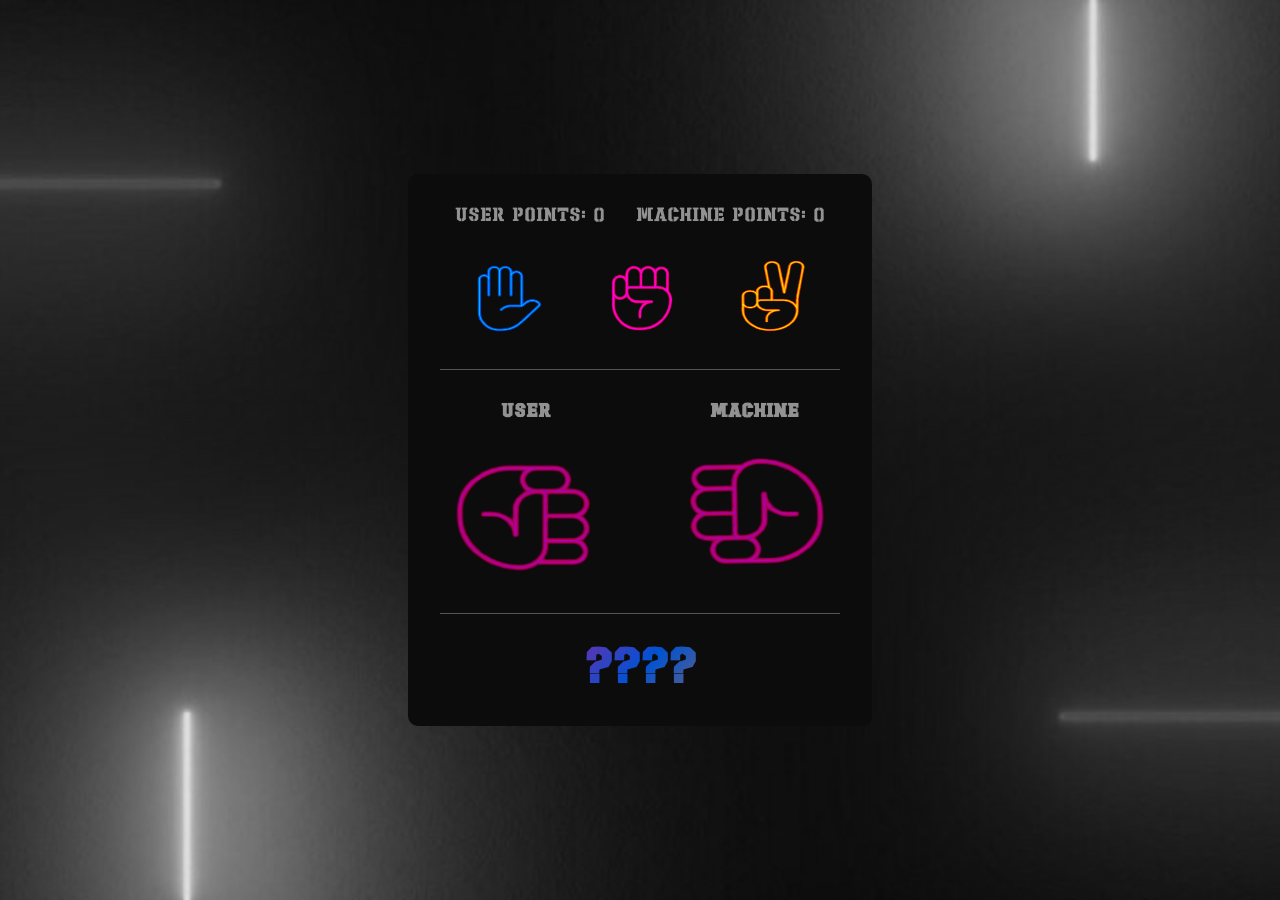
==== play.html @ 0627fb16 "Upload all project files" ====
<!DOCTYPE html>
<html lang="en">
<head>
    <meta charset="UTF-8">
    <meta name="viewport" content="width=device-width, initial-scale=1.0">
    <meta http-equiv="X-UA-Compatible" content="ie=edge">
    <title>Paper Scissor Game</title>
    <link rel="stylesheet" href="style.css">
</head>
<body>
    <main class="play_page">
        <div class="points">
            <div class="userPoints">
                User Points: <span></span>
            </div>
            <div class="machinePoints">
                Machine Points: <span></span>
            </div>
        </div>

        <div class="shapes">
            <button onclick="getVal('Paper')">
                <img src="./img/paper.png" alt="paper">
            </button>
            <button onclick="getVal('Rock')">
                <img src="./img/rock.png" alt="rock">
            </button>
            <button onclick="getVal('Scissor')">
                <img src="./img/scissor.png" alt="scissor">
            </button>
        </div>

        <div class="wrapper">
            <div class="user">
                <h4>User</h4>
                <img id="userChoise" src="./img/rock.png" alt="">
            </div>
            
            <div class="machine">
                <h4>Machine</h4>
                <img id="machineChoise" src="./img/rock.png" alt="">
            </div>
        </div>

        <div class="showResult gradientBg">????</div>

        <div id="modalScore">
            <h2 class="score gradientBg"></h2>
            <div class="buttons">
                <button id="tryAgain" class="gradientBg">Try Again</button>
                <button id="exit" class="gradientBg">Exit</button>
            </div>
            
        </div>

    </main>

    <!-- Script -->
    <script src="script.js"></script>
</body>
</html>
---- style.css ----
@font-face {
  font-family: 'Sharpshooter';
  src: url('fonts/Sharpshooter.otf');
}

@font-face {
  font-family: 'Attack Of Monster';
  src: url('fonts/Attack Of Monster.otf');
}

* {
    margin: 0;
    padding: 0;
}

body {
    font-family: Arial, Helvetica, sans-serif;
    display: flex;
    justify-content: center;
    align-items: center;
    color: #d1d1d1;
    height: 100vh;
    overflow: hidden;
    filter: none;
    background-image: linear-gradient(to right, #434343 0%, black 100%);
    transition: ease-in-out .1s all;
    background-image: url(./img/3dbackground.jpg);
    background-position: center;
    background-repeat: no-repeat;
    background-size: cover;
    backdrop-filter: grayscale(1);
    cursor:
        url(./img/default.png) 1 1,
        default;
}

body:hover {
    backdrop-filter: grayscale(.7);
    filter: brightness(1.3);
}

a {
    text-decoration: none;
    color: inherit
}
button {
    background: no-repeat;
    border: none;
    color: inherit;
}
img {
    width: 100%;
    height: 100%
}

.userPoints, .machinePoints,
.user, .machine {
    filter: brightness(.7);
}
.machinePoints, .userPoints {
font-size: 1.2rem;
}

.home_page h2 a,
.shapes button,
#exit, #tryAgain{
    cursor: url(./img/pointer.png) 1 1,
            pointer;
}

.gradientBg {
    background: -webkit-linear-gradient(314deg, #ff007b,#0052d3, #ff7600);
    -webkit-background-clip: text;
    -webkit-text-fill-color: transparent;
}

.home_page {
    font-family: Attack Of Monster, Arial, Helvetica, sans-serif;
    margin-top: 2rem;
}

.home_page h1{
    display: flex;
    flex-direction: column;
    flex-wrap: nowrap;
    align-items: center;
    margin-bottom: 3rem;
    font-size: 5rem;
    filter: drop-shadow(-7px 7px 0px #010);
}

.home_page h2 {
    font-size: 3rem;
    padding: .7rem 1rem;
    border-radius: 12px;
    box-shadow: #232323 4px 4px 10px 0px;
}

.home_page h2:hover {
    -webkit-background-clip: initial;
    -webkit-text-fill-color: inherit;
    text-shadow: -5px 5px 1px #232020;
}

main {
    font-family: Sharpshooter;
    font-size: 19px;
    padding: 2rem;
    border-radius: 10px;
    text-align: center;
    background: #0c0c0c;
}
.points {
    display: flex;
    justify-content: space-around;
    margin-bottom: 2rem;
}
.shapes {
    display: flex;
    justify-content: space-around;
    width: 100%;
    min-width: 25rem;
    height: 5rem;
    border-bottom: 1px solid #555;
    padding-bottom: 2rem;
}

.shapes button {
    width: 5rem;
    height: 5rem;
}
.shapes button:hover {
    filter: brightness(1.7);
}

.shapes button>img {
    width: 100%;
    height: 100%;
}

.wrapper {
    padding: 1rem;
    display: flex;
    justify-content: space-between;
    border-bottom: 1px solid #555;
    margin-bottom: 2rem; 
}

.wrapper .user, .wrapper .machine {
    display: flex;
    flex-direction: column;
    justify-content: center;
    align-items: center;
}

.wrapper .user #userChoise,.wrapper .machine #machineChoise{
    width: 8.7rem;
    height: 10.3rem;
}

.wrapper .user #userChoise{transform: rotate(90deg);}
.wrapper .machine #machineChoise{transform: rotate(269deg);}

.wrapper .user h4, .wrapper .machine h4 {margin: 1rem 0 .7rem;}

.showResult {
    text-align: center;
    font-size: 3rem;
    font-weight: 700;
    color: #eaf5ff;
    height: 3rem;
}


#modalScore {
    display: flex;
    position: absolute;
    top: 0;
    right: 0;
    left: 0;
    bottom: 0;
    background: #121212;
    width: 100%;
    height: 100vh;
    display: flex;
    visibility: hidden;
    justify-content: space-evenly;
    flex-direction: column;
    align-items: center;
}

#modalScore .score{
    padding: 0.3rem 2rem;
    margin-top: 2rem;
    border-radius: 15px;
    font-size: 3rem;
    transform: scale(0.3);
    transition: ease .47s transform;
}

.buttons {
    width: 23rem;
    display: flex;
    justify-content: space-between;
    flex-direction: row;
    flex-wrap: nowrap;
}
#exit ,#tryAgain{
    /* position: absolute; */
    padding: 15px 20px;
    border-radius: 14px;
    font-size: 19px;
    font-family: Sharpshooter, Arial, Helvetica, sans-serif;
    box-shadow: #232323 4px 4px 10px 0px;
}

#exit:hover ,#tryAgain:hover{
    -webkit-background-clip: initial;
    -webkit-text-fill-color: inherit;
    text-shadow: -4px 3px 1px #232020;
}
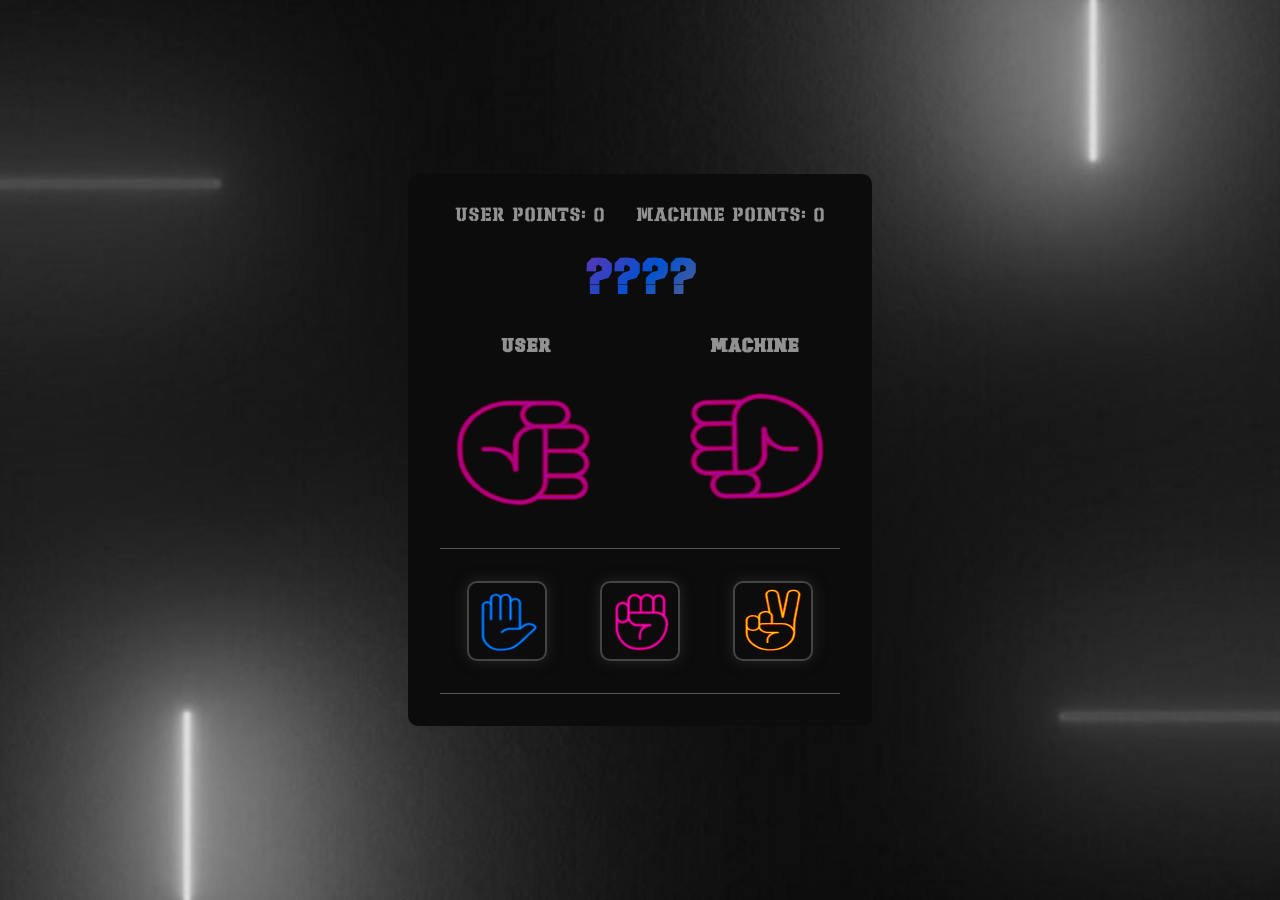
==== commit aa113e34: "Update play.html" ====
--- a/play.html
+++ b/play.html
@@ -17,18 +17,8 @@
                 Machine Points: <span></span>
             </div>
         </div>
-
-        <div class="shapes">
-            <button onclick="getVal('Paper')">
-                <img src="./img/paper.png" alt="paper">
-            </button>
-            <button onclick="getVal('Rock')">
-                <img src="./img/rock.png" alt="rock">
-            </button>
-            <button onclick="getVal('Scissor')">
-                <img src="./img/scissor.png" alt="scissor">
-            </button>
-        </div>
+        
+        <div class="showResult gradientBg">????</div>
 
         <div class="wrapper">
             <div class="user">
@@ -42,7 +32,17 @@
             </div>
         </div>
 
-        <div class="showResult gradientBg">????</div>
+        <div class="shapes">
+            <button onclick="getValues('Paper')">
+                <img src="./img/paper.png" alt="paper">
+            </button>
+            <button onclick="getValues('Rock')">
+                <img src="./img/rock.png" alt="rock">
+            </button>
+            <button onclick="getValues('Scissor')">
+                <img src="./img/scissor.png" alt="scissor">
+            </button>
+        </div>
 
         <div id="modalScore">
             <h2 class="score gradientBg"></h2>
@@ -58,4 +58,4 @@
     <!-- Script -->
     <script src="script.js"></script>
 </body>
-</html>+</html>
--- a/style.css
+++ b/style.css
@@ -1,13 +1,14 @@
 
-
+/* Sharpshooter Font*/
 @font-face {
   font-family: 'Sharpshooter';
   src: url('fonts/Sharpshooter.otf');
 }
-
+/*Attack Of Monster Font*/
 @font-face {
   font-family: 'Attack Of Monster';
-  src: url('fonts/Attack Of Monster.otf');
+  src: url('fonts/Attack Of Monster.otf'),
+       url('fonts/Attack Of Monster.ttf');
 }
 
 * {
@@ -130,9 +131,14 @@
 .shapes button {
     width: 5rem;
     height: 5rem;
+    padding: 3px;
+    border: 2px solid #444;
+    border-radius: 10px;
+    box-shadow: #252525 0px 0px 14px 0px;
 }
 .shapes button:hover {
     filter: brightness(1.7);
+    box-shadow: inset #2d2c2c 0px 0px 5px 0px;
 }
 
 .shapes button>img {
@@ -172,7 +178,6 @@
     color: #eaf5ff;
     height: 3rem;
 }
-
 
 #modalScore {
     display: flex;
@@ -221,4 +226,3 @@
     -webkit-text-fill-color: inherit;
     text-shadow: -4px 3px 1px #232020;
 }
-
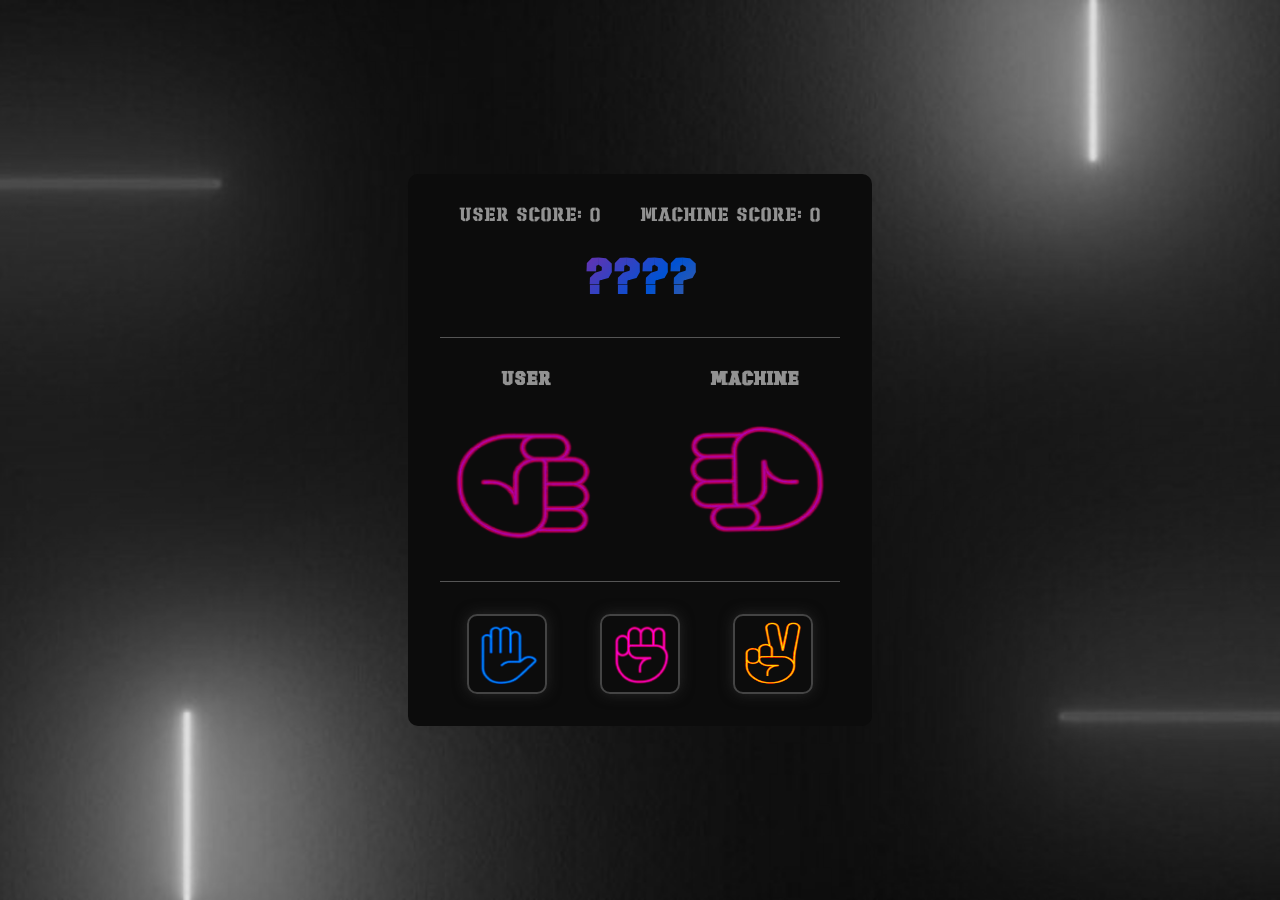
==== commit 2bff97e3: "Update play.html" ====
--- a/play.html
+++ b/play.html
@@ -9,12 +9,12 @@
 </head>
 <body>
     <main class="play_page">
-        <div class="points">
-            <div class="userPoints">
-                User Points: <span></span>
+        <div class="score">
+            <div class="userScore">
+                User Score: <span></span>
             </div>
-            <div class="machinePoints">
-                Machine Points: <span></span>
+            <div class="machineScore">
+                Machine Score: <span></span>
             </div>
         </div>
         
@@ -33,13 +33,13 @@
         </div>
 
         <div class="shapes">
-            <button onclick="getValues('Paper')">
+            <button onclick="playGame('Paper')">
                 <img src="./img/paper.png" alt="paper">
             </button>
-            <button onclick="getValues('Rock')">
+            <button onclick="playGame('Rock')">
                 <img src="./img/rock.png" alt="rock">
             </button>
-            <button onclick="getValues('Scissor')">
+            <button onclick="playGame('Scissor')">
                 <img src="./img/scissor.png" alt="scissor">
             </button>
         </div>
--- a/style.css
+++ b/style.css
@@ -32,9 +32,12 @@
     background-repeat: no-repeat;
     background-size: cover;
     backdrop-filter: grayscale(1);
-    cursor:
-        url(./img/default.png) 1 1,
-        default;
+    -webkit-user-select: none;
+    -ms-user-select: none;
+    user-select: none; 
+    cursor: url(./img/default.png) 1 1,
+            default;
+    
 }
 
 body:hover {
@@ -56,11 +59,11 @@
     height: 100%
 }
 
-.userPoints, .machinePoints,
+.userScore, .machineScore,
 .user, .machine {
     filter: brightness(.7);
 }
-.machinePoints, .userPoints {
+.machineScore, .userScore {
 font-size: 1.2rem;
 }
 
@@ -113,7 +116,7 @@
     text-align: center;
     background: #0c0c0c;
 }
-.points {
+.score {
     display: flex;
     justify-content: space-around;
     margin-bottom: 2rem;
@@ -124,8 +127,6 @@
     width: 100%;
     min-width: 25rem;
     height: 5rem;
-    border-bottom: 1px solid #555;
-    padding-bottom: 2rem;
 }
 
 .shapes button {
@@ -177,6 +178,8 @@
     font-weight: 700;
     color: #eaf5ff;
     height: 3rem;
+    border-bottom: 1px solid #555;
+    padding-bottom: 2rem;
 }
 
 #modalScore {
@@ -226,3 +229,4 @@
     -webkit-text-fill-color: inherit;
     text-shadow: -4px 3px 1px #232020;
 }
+
